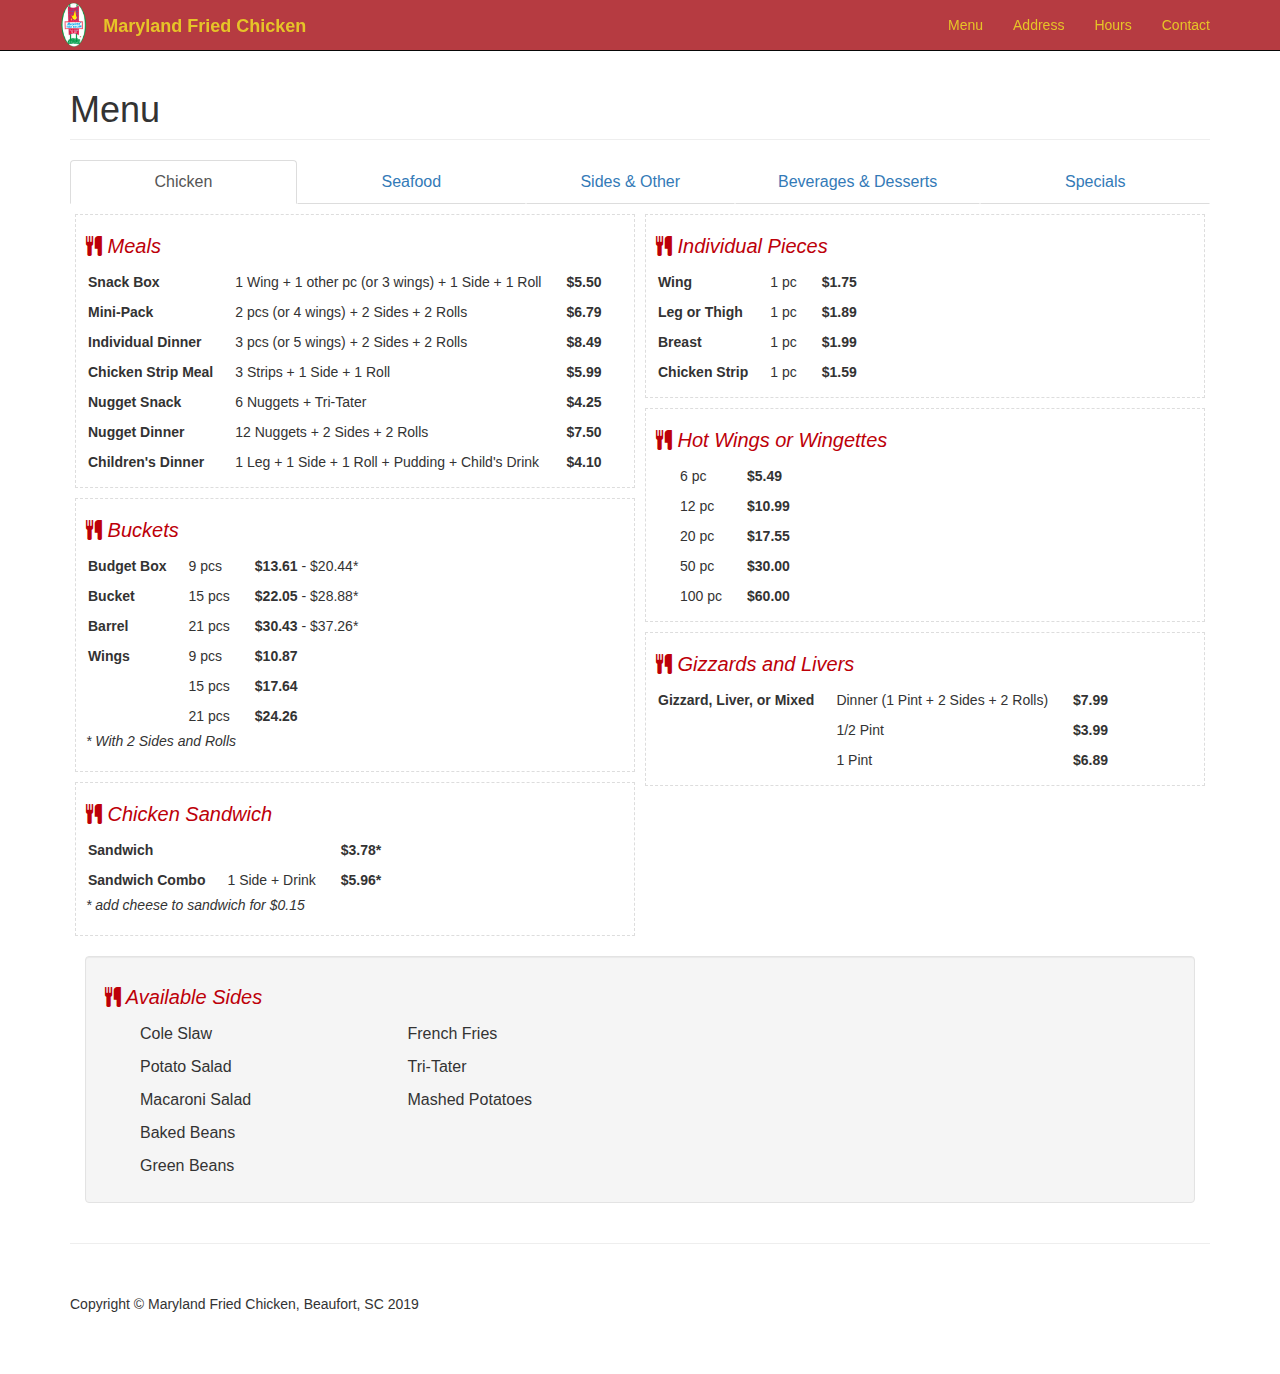
==== menu.html @ f6671881 "update prices" ====
<!DOCTYPE html>
<html lang="en">

<head>

    <meta charset="utf-8">
    <meta http-equiv="X-UA-Compatible" content="IE=edge">
    <meta name="viewport" content="width=device-width, initial-scale=1">
    <meta name="author" content="">

    <title>Menu - Maryland Fried Chicken, Beaufort, SC</title>

    <meta name="description" content="The best fried chicken in Beaufort, SC.  We also serve fried seafood, liver, gizzard, and many southern sides.">
    
    <link rel="icon" 
      type="image/png" 
      href="img/logo.png">

    <!-- Bootstrap Core CSS -->
    <link href="css/bootstrap.min.css" rel="stylesheet">

    <!-- Custom CSS -->
    <link href="css/modern-business.css?ver=002" rel="stylesheet">

    <!-- Custom Fonts -->
    <link href="font-awesome/css/font-awesome.min.css" rel="stylesheet" type="text/css">

    <!-- HTML5 Shim and Respond.js IE8 support of HTML5 elements and media queries -->
    <!-- WARNING: Respond.js doesn't work if you view the page via file:// -->
    <!--[if lt IE 9]>
        <script src="https://oss.maxcdn.com/libs/html5shiv/3.7.0/html5shiv.js"></script>
        <script src="https://oss.maxcdn.com/libs/respond.js/1.4.2/respond.min.js"></script>
    <![endif]-->

</head>

<body>

    <!-- Navigation -->
    <nav class="navbar navbar-inverse navbar-fixed-top" role="navigation">
        <div class="container">
            <!-- Brand and toggle get grouped for better mobile display -->
            <div class="navbar-header">
                <button type="button" class="navbar-toggle" data-toggle="collapse" data-target="#bs-example-navbar-collapse-1">
                    <span class="sr-only">Toggle navigation</span>
                    <span class="icon-bar"></span>
                    <span class="icon-bar"></span>
                    <span class="icon-bar"></span>
                </button>
                <a class="navbar-brand" href="index.html"><img src="img/logo.png"/><span class="navbar-text">Maryland Fried Chicken</span></a>
            </div>
            <!-- Collect the nav links, forms, and other content for toggling -->
            <div class="collapse navbar-collapse" id="bs-example-navbar-collapse-1">
                <ul class="nav navbar-nav navbar-right">
                    <li>
                        <a href="menu.html">Menu</a>
                    </li>
                    <li>
                        <a href="index.html#address">Address</a>
                    </li>
                    <li>
                        <a href="index.html#hours">Hours</a>
                    </li>
                    <li>
                        <a href="index.html#contact">Contact</a>
                    </li>
                </ul>
            </div>
            <!-- /.navbar-collapse -->
        </div>
        <!-- /.container -->
    </nav>

   
    <div class="container">

        <!-- Marketing Icons Section -->
        <div class="row">
            <div class="col-lg-12">
                <h1 class="page-header">
                    Menu
                </h1>
            </div>
        </div>
            
         

         <!-- Service Tabs -->
        <div class="row menu">
  
            <div class="col-lg-12">

                <ul id="myTab" class="nav nav-tabs nav-justified">
                    <li class="active"><a href="#service-one" data-toggle="tab">Chicken</a>
                    </li>
                    <li class=""><a href="#service-two" data-toggle="tab">Seafood</a>
                    </li>
                    <li class=""><a href="#service-three" data-toggle="tab">Sides & Other</a>
                    </li>
                    <li class=""><a href="#service-four" data-toggle="tab">Beverages & Desserts</a>
                    </li>
                    <li class=""><a href="#service-five" data-toggle="tab">Specials</a>
                    </li>
                </ul>

                <div id="myTabContent" class="tab-content">
                    <div class="tab-pane fade active in" id="service-one">
                        <div class="col-lg-6">
                            <div class="menu-sec">
                                <h4><i class="fa fa-cutlery" aria-hidden="true"></i> Meals</h4>
                                <table>
                                    <tr><th>Snack Box</th><td>1 Wing + 1 other pc (or 3 wings) + 1 Side + 1 Roll</td><td><b>$5.50</b></td></tr>
                                    <tr><th>Mini-Pack</th><td>2 pcs (or 4 wings) + 2 Sides + 2 Rolls</td><td><b>$6.79</b></td></tr>
                                    <tr><th>Individual Dinner</th><td>3 pcs (or 5 wings) + 2 Sides + 2 Rolls</td><td><b>$8.49</b></td></tr>
                                    <tr><th>Chicken Strip Meal</th><td>3 Strips + 1 Side + 1 Roll</td><td><b>$5.99</b></td></tr>
                                    <tr><th>Nugget Snack</th><td>6 Nuggets + Tri-Tater</td><td><b>$4.25</b></td></tr>
                                    <tr><th>Nugget Dinner</th><td>12 Nuggets + 2 Sides + 2 Rolls</td><td><b>$7.50</b></td></tr>
                                    <tr><th>Children's Dinner</th><td>1 Leg + 1 Side + 1 Roll + Pudding + Child's Drink</td><td><b>$4.10</b></td></tr>
                                </table>
                            </div>
                            <div class="menu-sec">
                                <h4><i class="fa fa-cutlery" aria-hidden="true"></i> Buckets</h4>
                                <table>
                                    <tr><th>Budget Box</th><td>9 pcs</td><td><b>$13.61</b> - $20.44*</td></tr>
                                    <tr><th>Bucket</th><td>15 pcs</td><td><b>$22.05</b> - $28.88*</td></tr>
                                    <tr><th>Barrel</th><td>21 pcs</td><td><b>$30.43</b> - $37.26*</td></tr>
                                    <tr><th>Wings</th><td>9 pcs</td><td><b>$10.87</b></td></tr>
                                    <tr><th></th><td>15 pcs</td><td><b>$17.64</b></td></tr>
                                    <tr><th></th><td>21 pcs</td><td><b>$24.26</b></td></tr>
                                </table>
                                <p><i>* With 2 Sides and Rolls</i></p>
                            </div>
                            <div class="menu-sec">
                                <h4><i class="fa fa-cutlery" aria-hidden="true"></i> Chicken Sandwich</h4>
                                <table>
                                    <tr><th>Sandwich</th><td></td><td><b>$3.78*</b></td></tr>
                                    <tr><th>Sandwich Combo</th><td>1 Side + Drink</td><td><b>$5.96*</b></td></tr>
                                </table>
                                <p><i>* add cheese to sandwich for $0.15</i></p>
                            </div>
                            
                        </div>
                        <div class="col-lg-6">
                            <div class="menu-sec">
                                <h4><i class="fa fa-cutlery" aria-hidden="true"></i> Individual Pieces</h4>
                                <table>
                                    <tr><th>Wing</th><td>1 pc</td><td><b>$1.75</b></td></tr>
                                    <tr><th>Leg or Thigh</th><td>1 pc</td><td><b>$1.89</b></td></tr>
                                    <tr><th>Breast</th><td>1 pc</td><td><b>$1.99</b></td></tr>
                                    <tr><th>Chicken Strip</th><td>1 pc</td><td><b>$1.59</b></td></tr>
                                </table>
                            </div>
                            <div class="menu-sec">
                                <h4><i class="fa fa-cutlery" aria-hidden="true"></i> Hot Wings or Wingettes</h4>
                                <table>
                                    <tr><th></th><td>6 pc</td><td><b>$5.49</b></td></tr>
                                    <tr><th></th><td>12 pc</td><td><b>$10.99</b></td></tr>
                                    <tr><th></th><td>20 pc</td><td><b>$17.55</b></td></tr>
                                    <tr><th></th><td>50 pc</td><td><b>$30.00</b></td></tr>
                                    <tr><th></th><td>100 pc</td><td><b>$60.00</b></td></tr>
                                </table>
                            </div>
                            <div class="menu-sec">
                                <h4><i class="fa fa-cutlery" aria-hidden="true"></i> Gizzards and Livers</h4>
                                <table>
                                    <tr><th>Gizzard, Liver, or Mixed</th><td>Dinner (1 Pint + 2 Sides + 2 Rolls)</td><td><b>$7.99</b></td></tr>
                                    <tr><th></th><td>1/2 Pint</td><td><b>$3.99</b></td></tr>
                                    <tr><th></th><td>1 Pint</td><td><b>$6.89</b></td></tr>
                                </table>
                            </div>
                        </div>
                        
                        

                        <div class="col-lg-12">
                            <br>
                            <div class="well">
                               <div class="row">
                                   <div class="col-md-12">
                                       <h4><i class="fa fa-cutlery" aria-hidden="true"></i> Available Sides</h4>
                                       <div class="col-lg-3">
                                           <table>
                                               <tr><td>Cole Slaw</td></tr>
                                               <tr><td>Potato Salad</td></tr>
                                               <tr><td>Macaroni Salad</td></tr>
                                               <tr><td>Baked Beans</td></tr>
                                               <tr><td>Green Beans</td></tr>
                                           </table>
                                       </div>
                                       <div class="col-lg-3">
                                           <table>
                                               <tr><td>French Fries</td></tr>
                                               <tr><td>Tri-Tater</td></tr>
                                               <tr><td>Mashed Potatoes</td></tr>
                                           </table>
                                       </div>
                                   </div>
                               </div>
                            </div>
                        </div>
                            
                    </div>
                    
                    
                    <div class="tab-pane fade" id="service-two">
                        <div class="col-lg-6">
                            <div class="menu-sec">
                                <h4><i class="fa fa-cutlery" aria-hidden="true"></i> Fish</h4>
                                <h5>Catfish (w/ bones), Flounder, or Whiting</h5>
                                <table>
                                    <tr><th>2pc Dinner</th><td>2 pcs + 2 Sides + 4 Hush Puppies</td><td><b>$7.95</b></td></tr>
                                    <tr><th>3pc Dinner</th><td>3 pcs + 2 Sides + 4 Hush Puppies</td><td><b>$10.50</b></td></tr>
                                    <tr><th>Bucket</th><td>10 pcs + 2 Sides + 20 Hush Puppies</td><td><b>$34.95</b></td></tr>
                                    <tr><th>Individual</th><td>1 pc</td><td><b>$3.29</b></td></tr>
                                    <tr><th></th><td>10 pcs</td><td><b>$27.30</b></td></tr>
                                    <tr><th>Sandwich*</th><td></td><td><b>$3.78**</b></td></tr>
                                    <tr><th>Sandwich Combo*</th><td>1 Side + Drink</td><td><b>$5.96**</b></td></tr>
                                </table>
                                <p>
                                    <i>* sandwich not available w/ Catfish</i>
                                    <br>
                                    <i>** add cheese to sandwich for $0.15</i>
                                </p>
                            </div>
                            <div class="menu-sec">
                                <h4><i class="fa fa-cutlery" aria-hidden="true"></i> Seafood Platter</h4>
                                <table>
                                    <tr>
                                        <th></th>
                                        <td>1 pc Catfish, Whiting, or Flounder + 6 Shrimp + 2 Oysters + 4 Crab Nuggets + 4 Hush Puppies + 2 Sides</td>
                                        <td><b>$9.50</b></td>
                                    </tr>
                                </table>
                            </div>
                        </div>
                        <div class="col-lg-6">
                            <div class="menu-sec">
                                <h4><i class="fa fa-cutlery" aria-hidden="true"></i> Shrimp</h4>
                                <table>
                                    <tr><th>Dinner</th><td>20 pcs + 2 Sides + 4 Hush Puppies</td><td><b>$6.50</b></td></tr>
                                    <tr><th>Dozen</th><td>12 pcs</td><td><b>$3.69</b></td></tr>
                                    <tr><th>Bucket</th><td>55 pcs</td><td><b>$15.99</b></td></tr>
                                    <tr><th>Bucket Combo</th><td>55 pcs + 2 Sides + 20 Hush Puppies</td><td><b>$20.90</b></td></tr>
                                </table>
                            </div>
                            <div class="menu-sec">
                                <h4><i class="fa fa-cutlery" aria-hidden="true"></i> Oyster</h4>
                                <table>
                                    <tr><th>Dinner</th><td>6 Oysters + 2 Sides + 2 Rolls</td><td><b>$9.50</b></td></tr>
                                    <tr><th>3 pc</th><td></td><td><b>$4.50</b></td></tr>
                                </table>
                            </div>
                            <div class="menu-sec">
                                <h4><i class="fa fa-cutlery" aria-hidden="true"></i> Crab Nuggets</h4>
                                <table>
                                    <tr><th>Dinner</th><td>18 Nuggets + 2 Sides + 4 Hush Puppies</td><td><b>$9.10</b></td></tr>
                                    <tr><th>6 pc</th><td></td><td><b>$3.55</b></td></tr>
                                </table>
                            </div>
                        </div>
                        
                        
                        <div class="col-lg-12">
                            <br>
                            <div class="well">
                               <div class="row">
                                   <div class="col-md-12">
                                       <h4><i class="fa fa-cutlery" aria-hidden="true"></i> Available Sides</h4>
                                       <div class="col-lg-3">
                                           <table>
                                               <tr><td>Cole Slaw</td></tr>
                                               <tr><td>Potato Salad</td></tr>
                                               <tr><td>Macaroni Salad</td></tr>
                                               <tr><td>Baked Beans</td></tr>
                                               <tr><td>Green Beans</td></tr>
                                           </table>
                                       </div>
                                       <div class="col-lg-3">
                                           <table>
                                               <tr><td>French Fries</td></tr>
                                               <tr><td>Tri-Tater</td></tr>
                                               <tr><td>Mashed Potatoes</td></tr>
                                           </table>
                                       </div>
                                   </div>
                               </div>
                            </div>
                        </div>
                        
                    </div>
                    
                    
                    <div class="tab-pane fade" id="service-three">
                        <div class="col-lg-6">
                            <div class="menu-sec">
                                <h4><i class="fa fa-cutlery" aria-hidden="true"></i> Side Orders</h4>
                                <table>
                                    <tr><th>Tri-Tater</th><td>1 pc</td><td><b>$0.80</b></td></tr>
                                    <tr><th>French Fries</th><td>Small</td><td><b>$1.65</b></td></tr>
                                    <tr><th></th><td>Large</td><td><b>$3.20</b></td></tr>
                                    <tr><th>Mac & Cheese Bites</th><td>1 Serving</td><td><b>$2.45</b></td></tr>
                                    <tr><th>Hush Puppies</th><td>6 pc</td><td><b>$3.75</b></td></tr>
                                    <tr><th>Fried Okra</th><td>1 Serving</td><td><b>$2.45</b></td></tr>
                                    <tr><th>Jalapeno</th><td>1 pc</td><td><b>$0.55</b></td></tr>
                                    <tr><th>Onion Rings</th><td>1 Serving</td><td><b>$2.45</b></td></tr>
                                    <tr><th>Bread Roll</th><td>1 Dozen</td><td><b>$2.39</b></td></tr>
                                    <tr><th></th><td>2 Dozen</td><td><b>$4.25</b></td></tr>
                                </table>
                            </div>
                        </div>
                        <div class="col-lg-6">
                            <div class="menu-sec">
                                <h4><i class="fa fa-cutlery" aria-hidden="true"></i> Salads, Mashed Potatoes, Beans</h4>
                                <table>
                                    <tr>
                                        <th>Mashed Potatoes<br>Cole Slaw<br>Potato Salad<br>Macaroni Salad<br>Baked Beans<br>Green Beans</th>
                                        <td>Side Order<br>1 Pint<br>1 Gallon</td>
                                        <td><b>$1.65<br>$3.20<br>$21.00</b></td>
                                    </tr>
                                </table>
                            </div>
                            <div class="menu-sec">
                                <h4><i class="fa fa-cutlery" aria-hidden="true"></i> Other</h4>
                                <table>
                                    <tr><th>Pork Chop</th><td>Dinner</td><td><b>$7.95</b></td></tr>
                                    <tr><th></th><td>1 pc</td><td><b>$3.25</b></td></tr>
                                    <tr><th>BBQ Pork</th><td>Sandwich</td><td><b>$3.78</b></td></tr>
                                    <tr><th></th><td>Combo (Sandwich + Fries + Drink)</td><td><b>$5.96</b></td></tr>
                                    <tr><th>Fried Turkey*</th><td>10-12 lbs</td><td><b>$45.00</b></td></tr>
                                </table>
                                <p>24 hour notice required for turkey orders</p>
                            </div>
                        </div>
                    </div>
                    
                    
                    <div class="tab-pane fade" id="service-four">
                        <div class="col-lg-6">
                            <div class="menu-sec">
                                <h4><i class="fa fa-cutlery" aria-hidden="true"></i> Beverages</h4>
                                <table>
                                    <tr>
                                        <th>Lemonade<br>Tea (sweet or unsweet)<br>Pepsi<br>Diet Pepsi<br>Mt. Dew<br>Sierra Mist<br>Orange Plus<br>Dr. Pepper</th>
                                        <td>Small<br>Large</td>
                                        <td><b>$1.49<br>$1.99</b></td>
                                    </tr>
                                    <tr><th>Water</th><td>Bottle</td><td><b>$1.35</b></td></tr>
                                    <tr><th>Tea (sweet or unsweet)</th><td>1 Gallon</td><td><b>$4.00</b></td></tr>
                                    <tr><th>Lemonade</th><td>1 Gallon</td><td><b>$5.00</b></td></tr>
                                    <tr><th>Tea and Lemonade Mixed</th><td>1 Gallon</td><td><b>$4.50</b></td></tr>
                                </table>
                            </div>
                        </div>
                        <div class="col-lg-6">
                            <div class="menu-sec">
                                <h4><i class="fa fa-cutlery" aria-hidden="true"></i> Desserts</h4>
                                <table>
                                    <tr><th>Lemon Pie</th><td></td><td><b>$3.00</b></td></tr>
                                    <tr><th>Pecan Pie</th><td></td><td><b>$3.00</b></td></tr>
                                    <tr><th>Apple Pie</th><td></td><td><b>$2.50</b></td></tr>
                                    <tr><th>Cinnamon Roll</th><td></td><td><b>$2.50</b></td></tr>
                                    <tr><th>Banana Pudding</th><td></td><td><b>$2.00</b></td></tr>
                                    <tr><th>Chocolate Pudding</th><td></td><td><b>$0.95</b></td></tr>
                                    <tr><th>Vanilla Pudding</th><td></td><td><b>$0.95</b></td></tr>
                                    <tr><th>Pound Cake</th><td></td><td><b>$2.00</b></td></tr>
                                    <tr><th>Iced Lemon Cake</th><td></td><td><b>$2.50</b></td></tr>
                                    <tr><th>Brownie</th><td></td><td><b>$2.00</b></td></tr>
                                </table>
                            </div>
                        </div>
                    </div>
                    
                    
                    <div class="tab-pane fade" id="service-five">
                        <div class="col-lg-6">
                            <div class="menu-sec">
                                <h4><i class="fa fa-cutlery" aria-hidden="true"></i> Daily Specials</h4>
                                <table>
                                    <tr><th>Every Day!</th><td>1 Leg + 1 Thigh + French Fries or Tri-Tater</td><td><b>$3.99</b></td></tr>
                                    <tr><th>Tuesday</th><td>3 Chicken Tenders + 1 Side + Small Drink</td><td><b>$6.55</b></td></tr>
                                    <tr><th>Wednesday</th><td>3 Wings + 1 Side + Small Drink</td><td><b>$5.87</b></td></tr>
                                    <tr><th>Thursday</th><td>2 Pork Chops + 2 Sides + Small Drink</td><td><b>$8.60</b></td></tr>
                                    <tr><th>Friday</th><td>2 pcs Flounder + 2 Sides + Small Drink</td><td><b>$8.60</b></td></tr>
                                    <tr><th>Saturday</th><td>9 pcs Dark Chicken + 2 Large Sides + 1 Gallon Tea</td><td><b>$16.99</b></td></tr>
                                    <tr><th>Sunday</th><td>15 pcs Chicken + 2 Large Sides + 1 Gallon Tea</td><td><b>$26.90</b></td></tr>
                                </table>
                            </div>
                        </div>
                        
                    </div>
                    
                </div>
                    
                    
            </div>

        </div>
         
       

        <hr>

        <!-- Footer -->
        <footer>
            <div class="row">
                <div class="col-lg-12">
                    <p>Copyright &copy; Maryland Fried Chicken, Beaufort, SC 2019</p>
                </div>
            </div>
        </footer>

    </div>
    <!-- /.container -->

    <!-- jQuery -->
    <script src="js/jquery.js"></script>

    <!-- Bootstrap Core JavaScript -->
    <script src="js/bootstrap.min.js"></script>

    <script>
    (function(i,s,o,g,r,a,m){i['GoogleAnalyticsObject']=r;i[r]=i[r]||function(){
    (i[r].q=i[r].q||[]).push(arguments)},i[r].l=1*new Date();a=s.createElement(o),
    m=s.getElementsByTagName(o)[0];a.async=1;a.src=g;m.parentNode.insertBefore(a,m)
    })(window,document,'script','https://www.google-analytics.com/analytics.js','ga');

    ga('create', 'UA-101947631-1', 'auto');
    ga('send', 'pageview');

  </script>

</body>

</html>
---- css/modern-business.css ----
/*!
 * Start Bootstrap - Modern Business (http://startbootstrap.com/)
 * Copyright 2013-2016 Start Bootstrap
 * Licensed under MIT (https://github.com/BlackrockDigital/startbootstrap/blob/gh-pages/LICENSE)
 */

/* Global Styles */

html,
body {
    height: 100%;
}

body {
    padding-top: 50px; /* Required padding for .navbar-fixed-top. Remove if using .navbar-static-top. Change if height of navigation changes. */
}

.img-portfolio {
    margin-bottom: 30px;
}

.img-hover:hover {
    opacity: 0.8;
}


.homepage .page-header {
    padding-bottom: 9px;
    margin: 0 0 20px;
    border-bottom: 1px solid #eee;
}

.panel-default {
  border-color: #ddd;
}
.panel-default > .panel-heading {
  color: #333;
  background-color: #f5f5f5;
  border-color: #ddd;
}
.panel-default > .panel-heading + .panel-collapse > .panel-body {
  border-top-color: #ddd;
}
.panel-default > .panel-heading .badge {
  color: #f5f5f5;
  background-color: #333;
}
.panel-default > .panel-footer + .panel-collapse > .panel-body {
  border-bottom-color: #ddd;
}




/* Home Page Carousel */

header.carousel {
    height: 60%;
    bottom: 50px;
}

header.carousel .item,
header.carousel .item.active,
header.carousel .carousel-inner {
    height: 100%;
}

header.carousel .fill {
    width: 100%;
    height: 100%;
    background-position: center;
    background-size: cover;
}

@media screen and (min-width: 768px) {
    .carousel-caption {
        right: 50%;
        left:0;
        padding-bottom: 30px;
    }
}

.carousel-caption {
    position: absolute;
    right: 35%;
    left:0;
    bottom: 20px;
    z-index: 10;
    padding-top: 20px;
    padding-bottom: 20px;
    color: #a5afb0;
    text-align: center;
    text-shadow: 0 1px 2px rgba(0,0,0,.6);
}

/* Navbar */
.navbar-brand {
    padding:1px 1px 1px 5px;
}

.navbar-brand>img {
    height:100%;
    float:left;
}

.navbar-text {
    float:left;
    font-weight: bold;
}

.navbar-inverse {
    background-color: rgba(164, 10, 17, 0.8);
    border-color: #080808;
}

.navbar-inverse .navbar-text {
    color: #e6c428;
}

.navbar-inverse .navbar-nav>li>a {
    color: #e6c428;
}



/* 404 Page Styles */

.error-404 {
    font-size: 100px;
}

/* Pricing Page Styles */

.price {
    display: block;
    font-size: 50px;
    line-height: 50px;
}

.price sup {
    top: -20px;
    left: 2px;
    font-size: 20px;
}

.period {
    display: block;
    font-style: italic;
}

th {
    text-align: right;
    padding: 2px;
}

.menu th {
    text-align: left;
    max-width: 320px;
}

.menu td {
    padding: 5px;
    padding-left: 20px;
}

.menu .col-lg-6 {
    padding-left: 5px;
    padding-right: 5px;
}

.menu h4 {
    font-size: 20px;
    font-style: italic;
    color: #bd0009;
}

.menu h5 {
    font-size: 16px;
    font-style: italic;
    color: #bd0009;
}

.menu-sec {
    border-style: dashed;
    border-width: 1px;
    border-color: #dddddd;
    padding: 10px;
    margin-top: 10px;
}

.menu .nav-tabs li {
    font-size: 16px;
}

.price {
    font-size: 20px;
}

.well {
    font-size: 16px;
}

.homepage .well {
    background-color: #ffffc4;
}

/* Footer Styles */

footer {
    margin: 50px 0;
}

/* Responsive Styles */

@media(max-width:991px) {
    .customer-img,
    .img-related {
        margin-bottom: 30px;
    }
}

@media(max-width:767px) {
    .img-portfolio {
        margin-bottom: 15px;
    }

    header.carousel .carousel {
        height: 70%;
    }
    header.carousel  {
        height: 50%;
    }
}
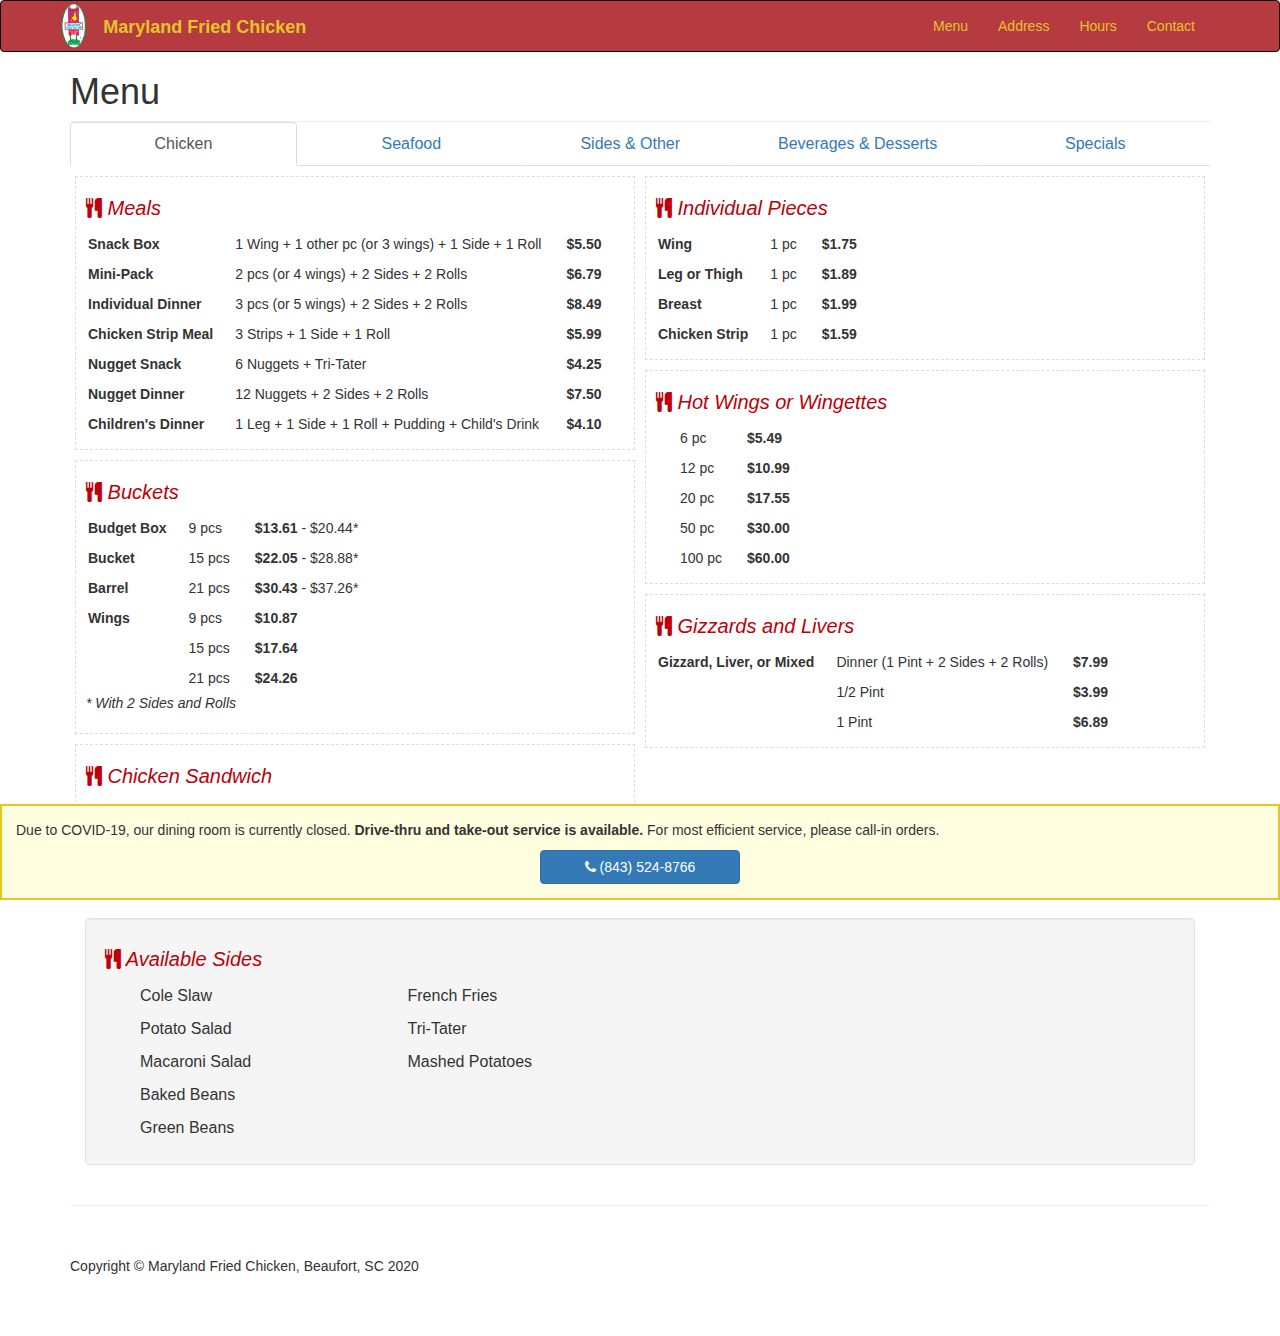
==== commit 32080533: "covid-19" ====
--- a/menu.html
+++ b/menu.html
@@ -21,6 +21,7 @@
 
     <!-- Custom CSS -->
     <link href="css/modern-business.css?ver=002" rel="stylesheet">
+    <link href="css/styles.css?ver=002" rel="stylesheet">
 
     <!-- Custom Fonts -->
     <link href="font-awesome/css/font-awesome.min.css" rel="stylesheet" type="text/css">
@@ -37,7 +38,7 @@
 <body>
 
     <!-- Navigation -->
-    <nav class="navbar navbar-inverse navbar-fixed-top" role="navigation">
+    <nav class="navbar navbar-inverse" role="navigation">
         <div class="container">
             <!-- Brand and toggle get grouped for better mobile display -->
             <div class="navbar-header">
@@ -72,7 +73,7 @@
     </nav>
 
    
-    <div class="container">
+    <div class="container menu-container">
 
         <!-- Marketing Icons Section -->
         <div class="row">
@@ -395,8 +396,6 @@
             </div>
 
         </div>
-         
-       
 
         <hr>
 
@@ -404,13 +403,24 @@
         <footer>
             <div class="row">
                 <div class="col-lg-12">
-                    <p>Copyright &copy; Maryland Fried Chicken, Beaufort, SC 2019</p>
+                    <p>Copyright &copy; Maryland Fried Chicken, Beaufort, SC 2020</p>
                 </div>
             </div>
         </footer>
 
     </div>
     <!-- /.container -->
+
+    <div class="call-now-foot">
+        <p>
+            Due to COVID-19, our dining room is currently closed.
+            <b>Drive-thru and take-out service is available.</b>
+            For most efficient service, please call-in orders.
+        </p>
+        <div class="text-center">
+            <a href="tel:8435248766" class="btn btn-primary big-btn"><i class="fa fa-phone"></i> (843) 524-8766</a>
+        </div>
+    </div>
 
     <!-- jQuery -->
     <script src="js/jquery.js"></script>
--- a/css/styles.css
+++ b/css/styles.css
@@ -0,0 +1,26 @@
+body {
+    padding-top: 0;
+}
+
+.page-header {
+    margin: 0;
+}
+
+.call-now-foot {
+    position: fixed;
+    height: auto;
+    bottom: 0;
+    width: 100%;
+    padding: 1em;
+    background: lightyellow;
+    border: #e6c428 2px solid;
+}
+
+div.menu-container {
+    margin-bottom: 150px;
+}
+
+.big-btn {
+    width: 80%;
+    max-width: 200px;
+}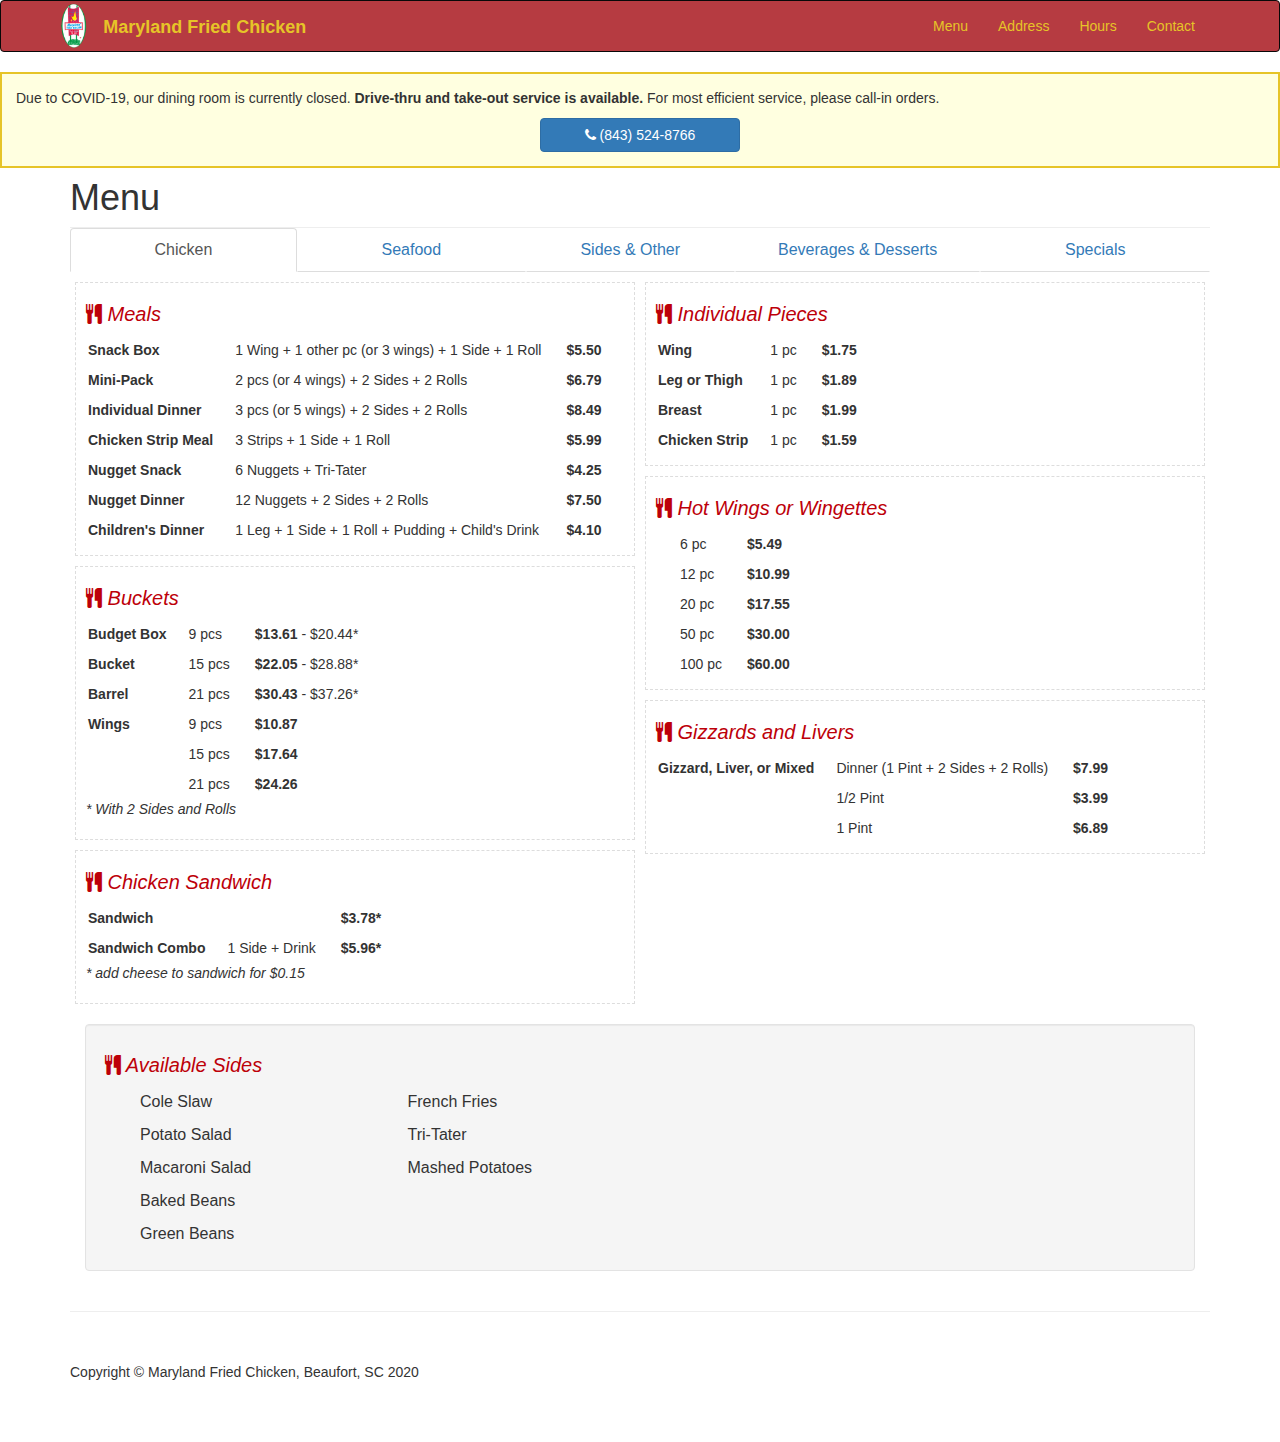
==== commit 1d50de57: "move menu covid to top" ====
--- a/menu.html
+++ b/menu.html
@@ -71,6 +71,17 @@
         </div>
         <!-- /.container -->
     </nav>
+
+    <div class="call-now-head">
+        <p>
+            Due to COVID-19, our dining room is currently closed.
+            <b>Drive-thru and take-out service is available.</b>
+            For most efficient service, please call-in orders.
+        </p>
+        <div class="text-center">
+            <a href="tel:8435248766" class="btn btn-primary big-btn"><i class="fa fa-phone"></i> (843) 524-8766</a>
+        </div>
+    </div>
 
    
     <div class="container menu-container">
@@ -411,7 +422,7 @@
     </div>
     <!-- /.container -->
 
-    <div class="call-now-foot">
+    <!-- <div class="call-now-foot">
         <p>
             Due to COVID-19, our dining room is currently closed.
             <b>Drive-thru and take-out service is available.</b>
@@ -420,7 +431,7 @@
         <div class="text-center">
             <a href="tel:8435248766" class="btn btn-primary big-btn"><i class="fa fa-phone"></i> (843) 524-8766</a>
         </div>
-    </div>
+    </div> -->
 
     <!-- jQuery -->
     <script src="js/jquery.js"></script>
--- a/css/styles.css
+++ b/css/styles.css
@@ -16,6 +16,15 @@
     border: #e6c428 2px solid;
 }
 
+.call-now-head {
+    margin-bottom: 10px;
+    height: auto;
+    width: 100%;
+    padding: 1em;
+    background: lightyellow;
+    border: #e6c428 2px solid;
+}
+
 div.menu-container {
     margin-bottom: 150px;
 }
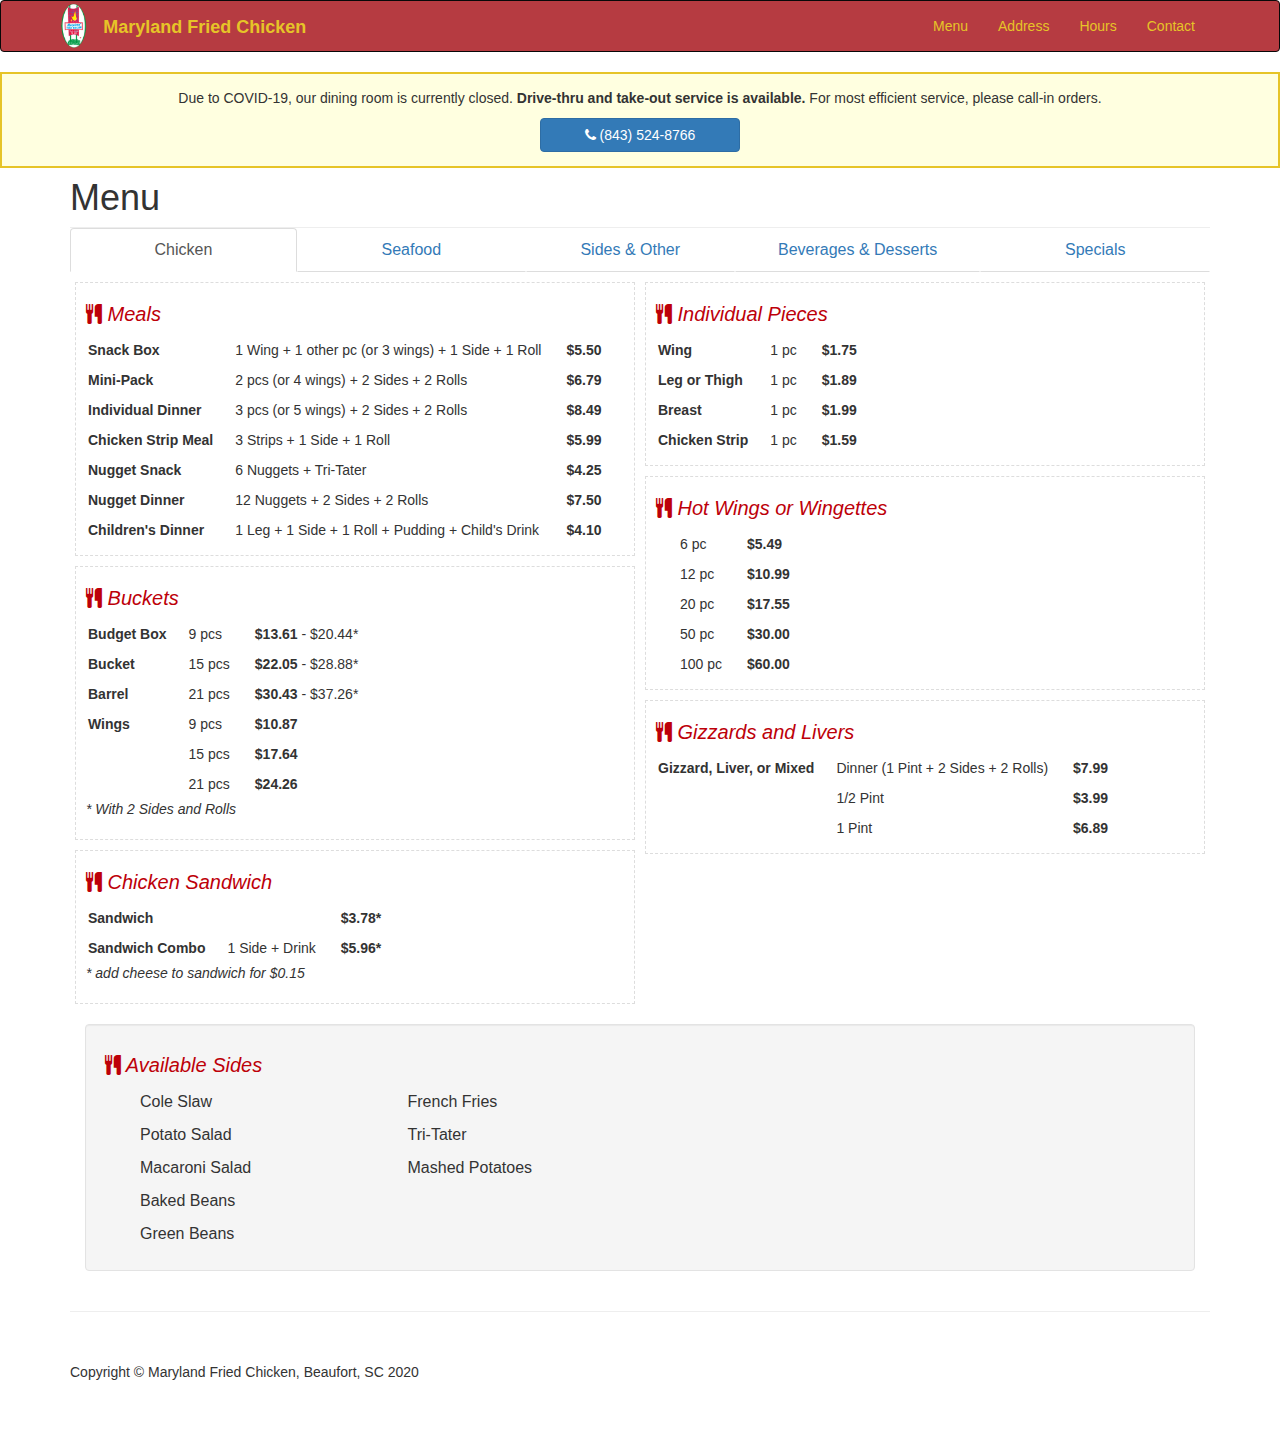
==== commit 48f9f12d: "update shrimp prices" ====
--- a/menu.html
+++ b/menu.html
@@ -249,10 +249,10 @@
                             <div class="menu-sec">
                                 <h4><i class="fa fa-cutlery" aria-hidden="true"></i> Shrimp</h4>
                                 <table>
-                                    <tr><th>Dinner</th><td>20 pcs + 2 Sides + 4 Hush Puppies</td><td><b>$6.50</b></td></tr>
-                                    <tr><th>Dozen</th><td>12 pcs</td><td><b>$3.69</b></td></tr>
-                                    <tr><th>Bucket</th><td>55 pcs</td><td><b>$15.99</b></td></tr>
-                                    <tr><th>Bucket Combo</th><td>55 pcs + 2 Sides + 20 Hush Puppies</td><td><b>$20.90</b></td></tr>
+                                    <tr><th>Dinner</th><td>20 pcs + 2 Sides + 4 Hush Puppies</td><td><b>$8.50</b></td></tr>
+                                    <tr><th>Dozen</th><td>12 pcs</td><td><b>$4.65</b></td></tr>
+                                    <tr><th>Bucket</th><td>55 pcs</td><td><b>$19.25</b></td></tr>
+                                    <tr><th>Bucket Combo</th><td>55 pcs + 2 Sides + 20 Hush Puppies</td><td><b>$25.00</b></td></tr>
                                 </table>
                             </div>
                             <div class="menu-sec">
--- a/css/styles.css
+++ b/css/styles.css
@@ -23,6 +23,13 @@
     padding: 1em;
     background: lightyellow;
     border: #e6c428 2px solid;
+    /* text-align: center; */
+}
+
+@media only screen and (min-width: 600px) {
+    .call-now-head {
+        text-align: center;
+    }
 }
 
 div.menu-container {
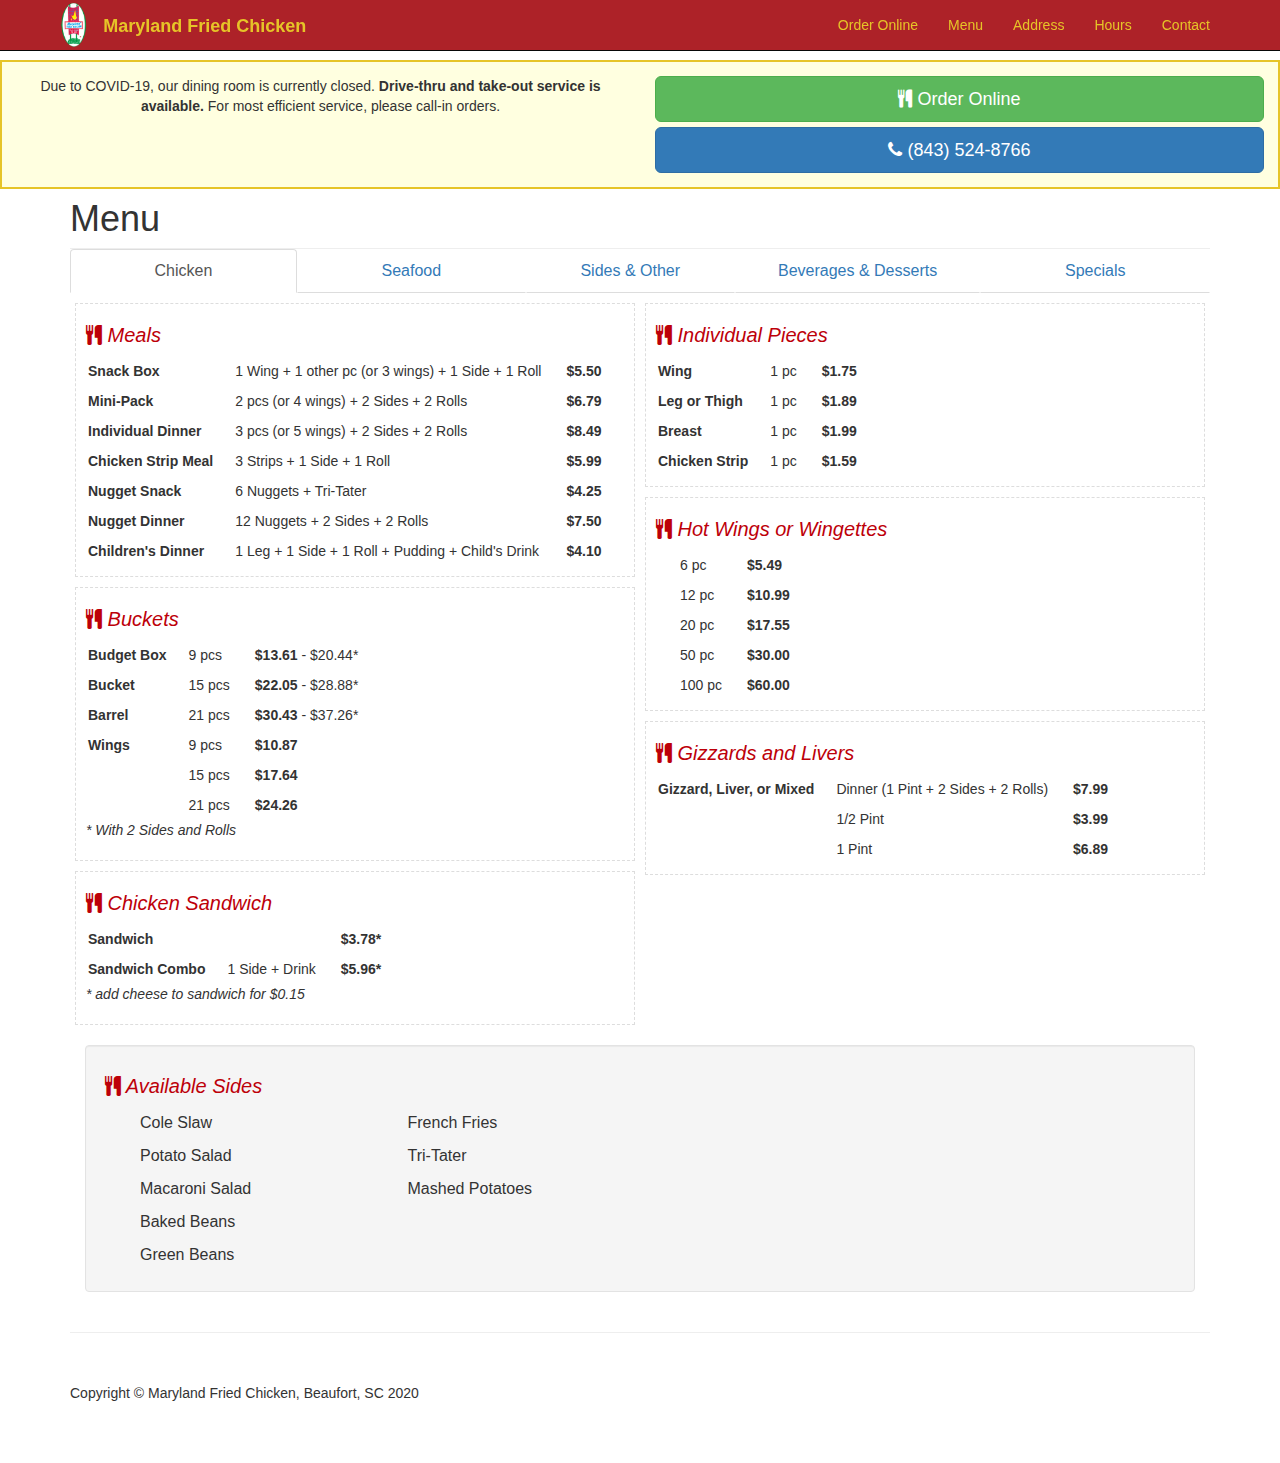
==== commit b0fe15ea: "add menufy" ====
--- a/menu.html
+++ b/menu.html
@@ -38,7 +38,7 @@
 <body>
 
     <!-- Navigation -->
-    <nav class="navbar navbar-inverse" role="navigation">
+    <nav class="navbar navbar-inverse navbar-fixed-top" role="navigation">
         <div class="container">
             <!-- Brand and toggle get grouped for better mobile display -->
             <div class="navbar-header">
@@ -54,6 +54,9 @@
             <div class="collapse navbar-collapse" id="bs-example-navbar-collapse-1">
                 <ul class="nav navbar-nav navbar-right">
                     <li>
+                        <a href="https://marylandfriedchicken.menufy.com/">Order Online</a>
+                    </li>
+                    <li>
                         <a href="menu.html">Menu</a>
                     </li>
                     <li>
@@ -72,14 +75,19 @@
         <!-- /.container -->
     </nav>
 
-    <div class="call-now-head">
-        <p>
-            Due to COVID-19, our dining room is currently closed.
-            <b>Drive-thru and take-out service is available.</b>
-            For most efficient service, please call-in orders.
-        </p>
-        <div class="text-center">
-            <a href="tel:8435248766" class="btn btn-primary big-btn"><i class="fa fa-phone"></i> (843) 524-8766</a>
+    <div class="call-now-head" style="margin-top: 60px;">
+        <div class="row">
+            <div class="col-md-6">
+                <p>
+                    Due to COVID-19, our dining room is currently closed.
+                    <b>Drive-thru and take-out service is available.</b>
+                    For most efficient service, please call-in orders.
+                </p>
+            </div>
+            <div class="col-md-6">
+                <a class="btn btn-lg btn-success btn-block" href="https://marylandfriedchicken.menufy.com/"><i class="fa fa-cutlery" aria-hidden="true"></i> Order Online</a>
+                <a class="btn btn-lg btn-primary btn-block" href="tel:8435248766"><i class="fa fa-phone"></i> (843) 524-8766</a>
+            </div>
         </div>
     </div>
 
--- a/css/modern-business.css
+++ b/css/modern-business.css
@@ -109,7 +109,7 @@
 }
 
 .navbar-inverse {
-    background-color: rgba(164, 10, 17, 0.8);
+    background-color: rgba(164, 10, 17, 0.9);
     border-color: #080808;
 }
 
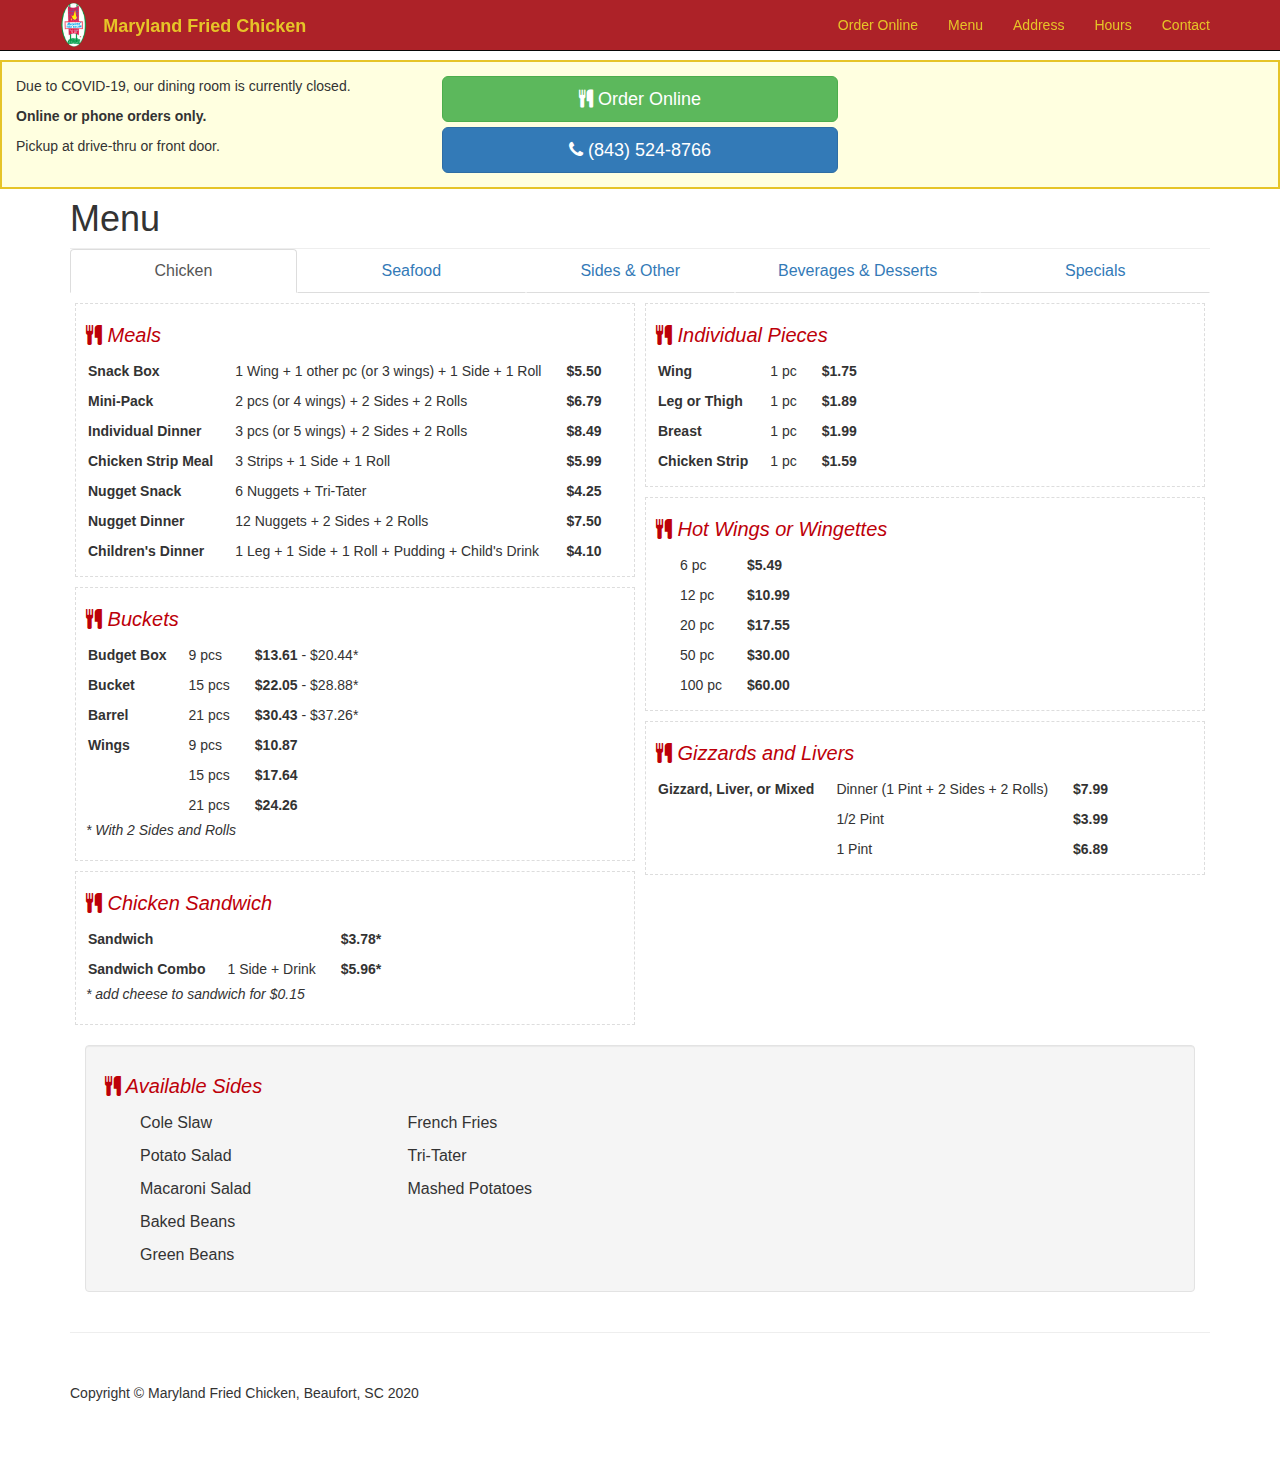
==== commit e1ab900e: "covid-19 updates" ====
--- a/menu.html
+++ b/menu.html
@@ -77,14 +77,12 @@
 
     <div class="call-now-head" style="margin-top: 60px;">
         <div class="row">
-            <div class="col-md-6">
-                <p>
-                    Due to COVID-19, our dining room is currently closed.
-                    <b>Drive-thru and take-out service is available.</b>
-                    For most efficient service, please call-in orders.
-                </p>
-            </div>
-            <div class="col-md-6">
+            <div class="col-md-4">
+                <p>Due to COVID-19, our dining room is currently closed.</p>
+                <p><b>Online or phone orders only.</b></p>
+                <p>Pickup at drive-thru or front door.</p>
+            </div>
+            <div class="col-md-4">
                 <a class="btn btn-lg btn-success btn-block" href="https://marylandfriedchicken.menufy.com/"><i class="fa fa-cutlery" aria-hidden="true"></i> Order Online</a>
                 <a class="btn btn-lg btn-primary btn-block" href="tel:8435248766"><i class="fa fa-phone"></i> (843) 524-8766</a>
             </div>
--- a/css/styles.css
+++ b/css/styles.css
@@ -28,7 +28,7 @@
 
 @media only screen and (min-width: 600px) {
     .call-now-head {
-        text-align: center;
+        text-align: left;
     }
 }
 
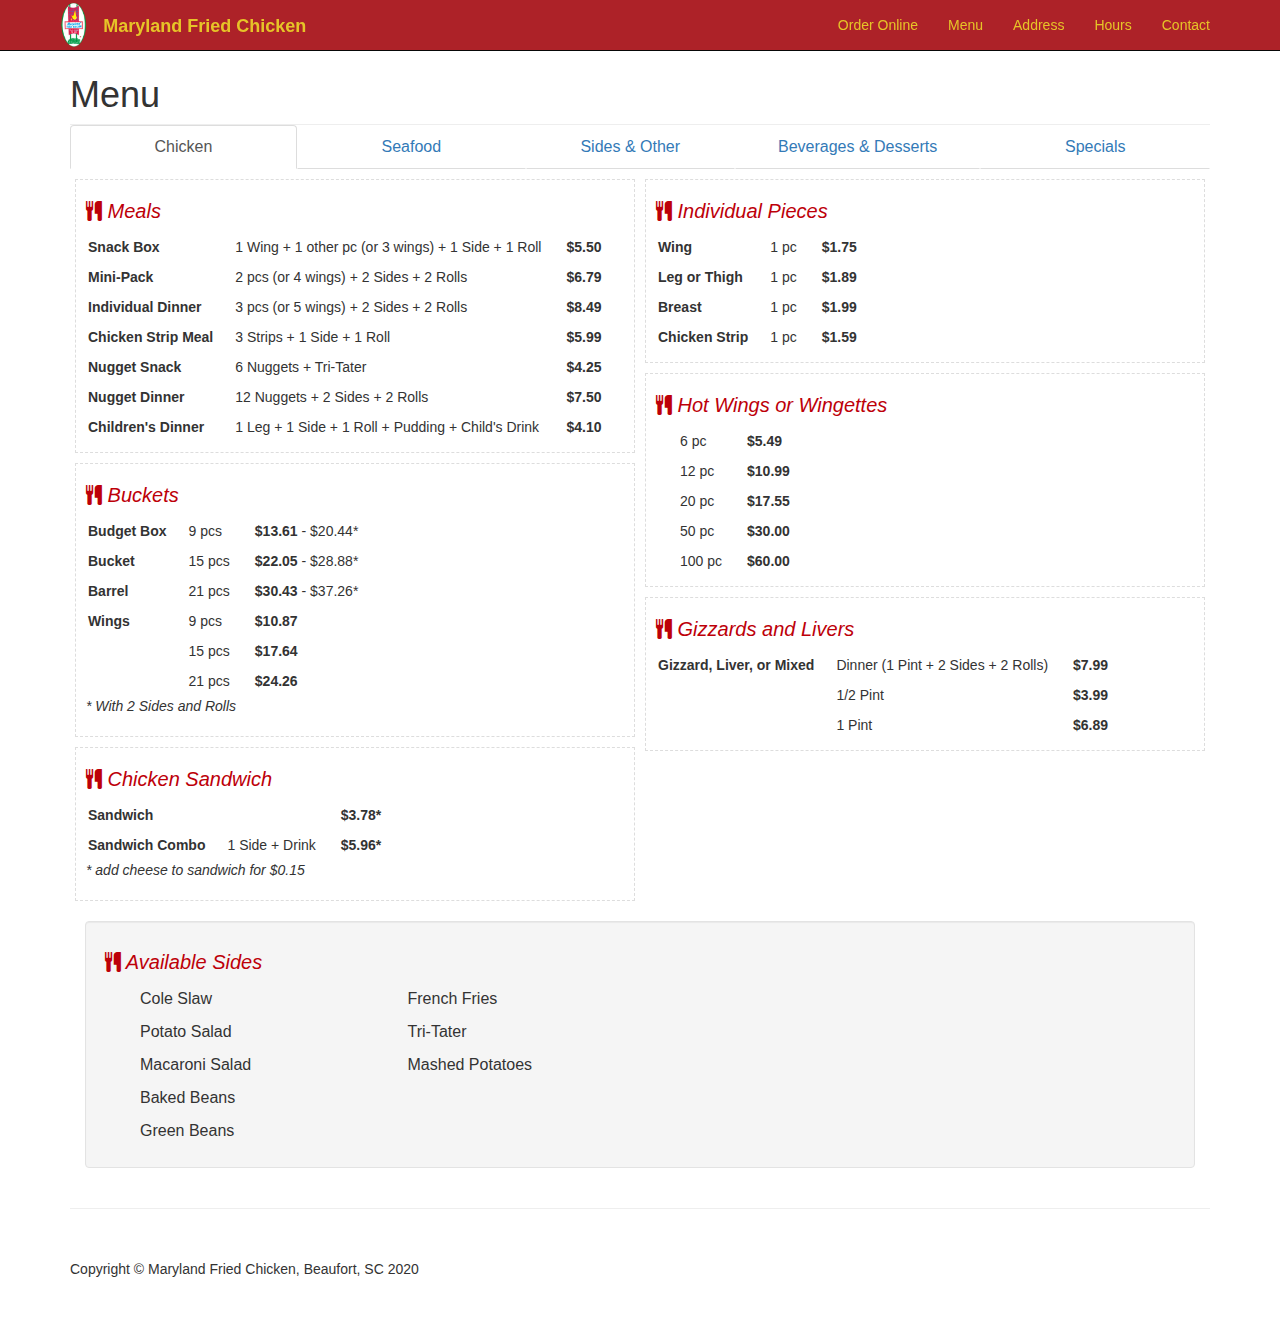
==== commit 716e6a86: "remove covid notice" ====
--- a/menu.html
+++ b/menu.html
@@ -21,7 +21,7 @@
 
     <!-- Custom CSS -->
     <link href="css/modern-business.css?ver=002" rel="stylesheet">
-    <link href="css/styles.css?ver=002" rel="stylesheet">
+    <link href="css/styles.css?ver=003" rel="stylesheet">
 
     <!-- Custom Fonts -->
     <link href="font-awesome/css/font-awesome.min.css" rel="stylesheet" type="text/css">
@@ -75,7 +75,7 @@
         <!-- /.container -->
     </nav>
 
-    <div class="call-now-head" style="margin-top: 60px;">
+    <!-- <div class="call-now-head" style="margin-top: 60px;">
         <div class="row">
             <div class="col-md-4">
                 <p>Due to COVID-19, our dining room is currently closed.</p>
@@ -87,7 +87,7 @@
                 <a class="btn btn-lg btn-primary btn-block" href="tel:8435248766"><i class="fa fa-phone"></i> (843) 524-8766</a>
             </div>
         </div>
-    </div>
+    </div> -->
 
    
     <div class="container menu-container">
--- a/css/styles.css
+++ b/css/styles.css
@@ -34,6 +34,7 @@
 
 div.menu-container {
     margin-bottom: 150px;
+    margin-top: 75px;
 }
 
 .big-btn {
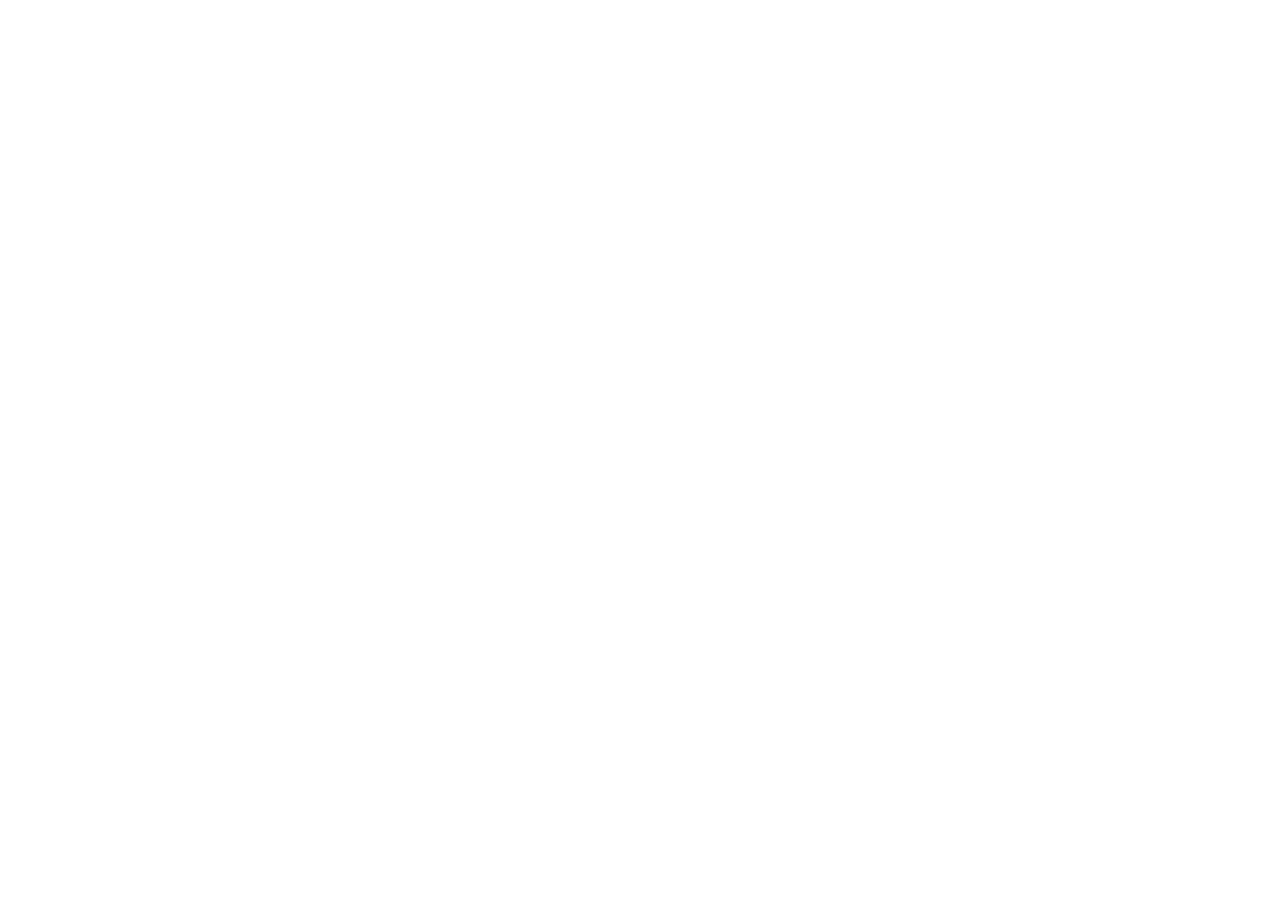
==== commit ea6acfee: "redirect menu page to Menufy" ====
--- a/menu.html
+++ b/menu.html
@@ -12,6 +12,10 @@
 
     <meta name="description" content="The best fried chicken in Beaufort, SC.  We also serve fried seafood, liver, gizzard, and many southern sides.">
     
+    <script>
+        window.location.replace("https://marylandfriedchicken.menufy.com/");
+    </script>
+
     <link rel="icon" 
       type="image/png" 
       href="img/logo.png">
@@ -37,425 +41,6 @@
 
 <body>
 
-    <!-- Navigation -->
-    <nav class="navbar navbar-inverse navbar-fixed-top" role="navigation">
-        <div class="container">
-            <!-- Brand and toggle get grouped for better mobile display -->
-            <div class="navbar-header">
-                <button type="button" class="navbar-toggle" data-toggle="collapse" data-target="#bs-example-navbar-collapse-1">
-                    <span class="sr-only">Toggle navigation</span>
-                    <span class="icon-bar"></span>
-                    <span class="icon-bar"></span>
-                    <span class="icon-bar"></span>
-                </button>
-                <a class="navbar-brand" href="index.html"><img src="img/logo.png"/><span class="navbar-text">Maryland Fried Chicken</span></a>
-            </div>
-            <!-- Collect the nav links, forms, and other content for toggling -->
-            <div class="collapse navbar-collapse" id="bs-example-navbar-collapse-1">
-                <ul class="nav navbar-nav navbar-right">
-                    <li>
-                        <a href="https://marylandfriedchicken.menufy.com/">Order Online</a>
-                    </li>
-                    <li>
-                        <a href="menu.html">Menu</a>
-                    </li>
-                    <li>
-                        <a href="index.html#address">Address</a>
-                    </li>
-                    <li>
-                        <a href="index.html#hours">Hours</a>
-                    </li>
-                    <li>
-                        <a href="index.html#contact">Contact</a>
-                    </li>
-                </ul>
-            </div>
-            <!-- /.navbar-collapse -->
-        </div>
-        <!-- /.container -->
-    </nav>
-
-    <!-- <div class="call-now-head" style="margin-top: 60px;">
-        <div class="row">
-            <div class="col-md-4">
-                <p>Due to COVID-19, our dining room is currently closed.</p>
-                <p><b>Online or phone orders only.</b></p>
-                <p>Pickup at drive-thru or front door.</p>
-            </div>
-            <div class="col-md-4">
-                <a class="btn btn-lg btn-success btn-block" href="https://marylandfriedchicken.menufy.com/"><i class="fa fa-cutlery" aria-hidden="true"></i> Order Online</a>
-                <a class="btn btn-lg btn-primary btn-block" href="tel:8435248766"><i class="fa fa-phone"></i> (843) 524-8766</a>
-            </div>
-        </div>
-    </div> -->
-
-   
-    <div class="container menu-container">
-
-        <!-- Marketing Icons Section -->
-        <div class="row">
-            <div class="col-lg-12">
-                <h1 class="page-header">
-                    Menu
-                </h1>
-            </div>
-        </div>
-            
-         
-
-         <!-- Service Tabs -->
-        <div class="row menu">
-  
-            <div class="col-lg-12">
-
-                <ul id="myTab" class="nav nav-tabs nav-justified">
-                    <li class="active"><a href="#service-one" data-toggle="tab">Chicken</a>
-                    </li>
-                    <li class=""><a href="#service-two" data-toggle="tab">Seafood</a>
-                    </li>
-                    <li class=""><a href="#service-three" data-toggle="tab">Sides & Other</a>
-                    </li>
-                    <li class=""><a href="#service-four" data-toggle="tab">Beverages & Desserts</a>
-                    </li>
-                    <li class=""><a href="#service-five" data-toggle="tab">Specials</a>
-                    </li>
-                </ul>
-
-                <div id="myTabContent" class="tab-content">
-                    <div class="tab-pane fade active in" id="service-one">
-                        <div class="col-lg-6">
-                            <div class="menu-sec">
-                                <h4><i class="fa fa-cutlery" aria-hidden="true"></i> Meals</h4>
-                                <table>
-                                    <tr><th>Snack Box</th><td>1 Wing + 1 other pc (or 3 wings) + 1 Side + 1 Roll</td><td><b>$5.50</b></td></tr>
-                                    <tr><th>Mini-Pack</th><td>2 pcs (or 4 wings) + 2 Sides + 2 Rolls</td><td><b>$6.79</b></td></tr>
-                                    <tr><th>Individual Dinner</th><td>3 pcs (or 5 wings) + 2 Sides + 2 Rolls</td><td><b>$8.49</b></td></tr>
-                                    <tr><th>Chicken Strip Meal</th><td>3 Strips + 1 Side + 1 Roll</td><td><b>$5.99</b></td></tr>
-                                    <tr><th>Nugget Snack</th><td>6 Nuggets + Tri-Tater</td><td><b>$4.25</b></td></tr>
-                                    <tr><th>Nugget Dinner</th><td>12 Nuggets + 2 Sides + 2 Rolls</td><td><b>$7.50</b></td></tr>
-                                    <tr><th>Children's Dinner</th><td>1 Leg + 1 Side + 1 Roll + Pudding + Child's Drink</td><td><b>$4.10</b></td></tr>
-                                </table>
-                            </div>
-                            <div class="menu-sec">
-                                <h4><i class="fa fa-cutlery" aria-hidden="true"></i> Buckets</h4>
-                                <table>
-                                    <tr><th>Budget Box</th><td>9 pcs</td><td><b>$13.61</b> - $20.44*</td></tr>
-                                    <tr><th>Bucket</th><td>15 pcs</td><td><b>$22.05</b> - $28.88*</td></tr>
-                                    <tr><th>Barrel</th><td>21 pcs</td><td><b>$30.43</b> - $37.26*</td></tr>
-                                    <tr><th>Wings</th><td>9 pcs</td><td><b>$10.87</b></td></tr>
-                                    <tr><th></th><td>15 pcs</td><td><b>$17.64</b></td></tr>
-                                    <tr><th></th><td>21 pcs</td><td><b>$24.26</b></td></tr>
-                                </table>
-                                <p><i>* With 2 Sides and Rolls</i></p>
-                            </div>
-                            <div class="menu-sec">
-                                <h4><i class="fa fa-cutlery" aria-hidden="true"></i> Chicken Sandwich</h4>
-                                <table>
-                                    <tr><th>Sandwich</th><td></td><td><b>$3.78*</b></td></tr>
-                                    <tr><th>Sandwich Combo</th><td>1 Side + Drink</td><td><b>$5.96*</b></td></tr>
-                                </table>
-                                <p><i>* add cheese to sandwich for $0.15</i></p>
-                            </div>
-                            
-                        </div>
-                        <div class="col-lg-6">
-                            <div class="menu-sec">
-                                <h4><i class="fa fa-cutlery" aria-hidden="true"></i> Individual Pieces</h4>
-                                <table>
-                                    <tr><th>Wing</th><td>1 pc</td><td><b>$1.75</b></td></tr>
-                                    <tr><th>Leg or Thigh</th><td>1 pc</td><td><b>$1.89</b></td></tr>
-                                    <tr><th>Breast</th><td>1 pc</td><td><b>$1.99</b></td></tr>
-                                    <tr><th>Chicken Strip</th><td>1 pc</td><td><b>$1.59</b></td></tr>
-                                </table>
-                            </div>
-                            <div class="menu-sec">
-                                <h4><i class="fa fa-cutlery" aria-hidden="true"></i> Hot Wings or Wingettes</h4>
-                                <table>
-                                    <tr><th></th><td>6 pc</td><td><b>$5.49</b></td></tr>
-                                    <tr><th></th><td>12 pc</td><td><b>$10.99</b></td></tr>
-                                    <tr><th></th><td>20 pc</td><td><b>$17.55</b></td></tr>
-                                    <tr><th></th><td>50 pc</td><td><b>$30.00</b></td></tr>
-                                    <tr><th></th><td>100 pc</td><td><b>$60.00</b></td></tr>
-                                </table>
-                            </div>
-                            <div class="menu-sec">
-                                <h4><i class="fa fa-cutlery" aria-hidden="true"></i> Gizzards and Livers</h4>
-                                <table>
-                                    <tr><th>Gizzard, Liver, or Mixed</th><td>Dinner (1 Pint + 2 Sides + 2 Rolls)</td><td><b>$7.99</b></td></tr>
-                                    <tr><th></th><td>1/2 Pint</td><td><b>$3.99</b></td></tr>
-                                    <tr><th></th><td>1 Pint</td><td><b>$6.89</b></td></tr>
-                                </table>
-                            </div>
-                        </div>
-                        
-                        
-
-                        <div class="col-lg-12">
-                            <br>
-                            <div class="well">
-                               <div class="row">
-                                   <div class="col-md-12">
-                                       <h4><i class="fa fa-cutlery" aria-hidden="true"></i> Available Sides</h4>
-                                       <div class="col-lg-3">
-                                           <table>
-                                               <tr><td>Cole Slaw</td></tr>
-                                               <tr><td>Potato Salad</td></tr>
-                                               <tr><td>Macaroni Salad</td></tr>
-                                               <tr><td>Baked Beans</td></tr>
-                                               <tr><td>Green Beans</td></tr>
-                                           </table>
-                                       </div>
-                                       <div class="col-lg-3">
-                                           <table>
-                                               <tr><td>French Fries</td></tr>
-                                               <tr><td>Tri-Tater</td></tr>
-                                               <tr><td>Mashed Potatoes</td></tr>
-                                           </table>
-                                       </div>
-                                   </div>
-                               </div>
-                            </div>
-                        </div>
-                            
-                    </div>
-                    
-                    
-                    <div class="tab-pane fade" id="service-two">
-                        <div class="col-lg-6">
-                            <div class="menu-sec">
-                                <h4><i class="fa fa-cutlery" aria-hidden="true"></i> Fish</h4>
-                                <h5>Catfish (w/ bones), Flounder, or Whiting</h5>
-                                <table>
-                                    <tr><th>2pc Dinner</th><td>2 pcs + 2 Sides + 4 Hush Puppies</td><td><b>$7.95</b></td></tr>
-                                    <tr><th>3pc Dinner</th><td>3 pcs + 2 Sides + 4 Hush Puppies</td><td><b>$10.50</b></td></tr>
-                                    <tr><th>Bucket</th><td>10 pcs + 2 Sides + 20 Hush Puppies</td><td><b>$34.95</b></td></tr>
-                                    <tr><th>Individual</th><td>1 pc</td><td><b>$3.29</b></td></tr>
-                                    <tr><th></th><td>10 pcs</td><td><b>$27.30</b></td></tr>
-                                    <tr><th>Sandwich*</th><td></td><td><b>$3.78**</b></td></tr>
-                                    <tr><th>Sandwich Combo*</th><td>1 Side + Drink</td><td><b>$5.96**</b></td></tr>
-                                </table>
-                                <p>
-                                    <i>* sandwich not available w/ Catfish</i>
-                                    <br>
-                                    <i>** add cheese to sandwich for $0.15</i>
-                                </p>
-                            </div>
-                            <div class="menu-sec">
-                                <h4><i class="fa fa-cutlery" aria-hidden="true"></i> Seafood Platter</h4>
-                                <table>
-                                    <tr>
-                                        <th></th>
-                                        <td>1 pc Catfish, Whiting, or Flounder + 6 Shrimp + 2 Oysters + 4 Crab Nuggets + 4 Hush Puppies + 2 Sides</td>
-                                        <td><b>$9.50</b></td>
-                                    </tr>
-                                </table>
-                            </div>
-                        </div>
-                        <div class="col-lg-6">
-                            <div class="menu-sec">
-                                <h4><i class="fa fa-cutlery" aria-hidden="true"></i> Shrimp</h4>
-                                <table>
-                                    <tr><th>Dinner</th><td>20 pcs + 2 Sides + 4 Hush Puppies</td><td><b>$8.50</b></td></tr>
-                                    <tr><th>Dozen</th><td>12 pcs</td><td><b>$4.65</b></td></tr>
-                                    <tr><th>Bucket</th><td>55 pcs</td><td><b>$19.25</b></td></tr>
-                                    <tr><th>Bucket Combo</th><td>55 pcs + 2 Sides + 20 Hush Puppies</td><td><b>$25.00</b></td></tr>
-                                </table>
-                            </div>
-                            <div class="menu-sec">
-                                <h4><i class="fa fa-cutlery" aria-hidden="true"></i> Oyster</h4>
-                                <table>
-                                    <tr><th>Dinner</th><td>6 Oysters + 2 Sides + 2 Rolls</td><td><b>$9.50</b></td></tr>
-                                    <tr><th>3 pc</th><td></td><td><b>$4.50</b></td></tr>
-                                </table>
-                            </div>
-                            <div class="menu-sec">
-                                <h4><i class="fa fa-cutlery" aria-hidden="true"></i> Crab Nuggets</h4>
-                                <table>
-                                    <tr><th>Dinner</th><td>18 Nuggets + 2 Sides + 4 Hush Puppies</td><td><b>$9.10</b></td></tr>
-                                    <tr><th>6 pc</th><td></td><td><b>$3.55</b></td></tr>
-                                </table>
-                            </div>
-                        </div>
-                        
-                        
-                        <div class="col-lg-12">
-                            <br>
-                            <div class="well">
-                               <div class="row">
-                                   <div class="col-md-12">
-                                       <h4><i class="fa fa-cutlery" aria-hidden="true"></i> Available Sides</h4>
-                                       <div class="col-lg-3">
-                                           <table>
-                                               <tr><td>Cole Slaw</td></tr>
-                                               <tr><td>Potato Salad</td></tr>
-                                               <tr><td>Macaroni Salad</td></tr>
-                                               <tr><td>Baked Beans</td></tr>
-                                               <tr><td>Green Beans</td></tr>
-                                           </table>
-                                       </div>
-                                       <div class="col-lg-3">
-                                           <table>
-                                               <tr><td>French Fries</td></tr>
-                                               <tr><td>Tri-Tater</td></tr>
-                                               <tr><td>Mashed Potatoes</td></tr>
-                                           </table>
-                                       </div>
-                                   </div>
-                               </div>
-                            </div>
-                        </div>
-                        
-                    </div>
-                    
-                    
-                    <div class="tab-pane fade" id="service-three">
-                        <div class="col-lg-6">
-                            <div class="menu-sec">
-                                <h4><i class="fa fa-cutlery" aria-hidden="true"></i> Side Orders</h4>
-                                <table>
-                                    <tr><th>Tri-Tater</th><td>1 pc</td><td><b>$0.80</b></td></tr>
-                                    <tr><th>French Fries</th><td>Small</td><td><b>$1.65</b></td></tr>
-                                    <tr><th></th><td>Large</td><td><b>$3.20</b></td></tr>
-                                    <tr><th>Mac & Cheese Bites</th><td>1 Serving</td><td><b>$2.45</b></td></tr>
-                                    <tr><th>Hush Puppies</th><td>6 pc</td><td><b>$3.75</b></td></tr>
-                                    <tr><th>Fried Okra</th><td>1 Serving</td><td><b>$2.45</b></td></tr>
-                                    <tr><th>Jalapeno</th><td>1 pc</td><td><b>$0.55</b></td></tr>
-                                    <tr><th>Onion Rings</th><td>1 Serving</td><td><b>$2.45</b></td></tr>
-                                    <tr><th>Bread Roll</th><td>1 Dozen</td><td><b>$2.39</b></td></tr>
-                                    <tr><th></th><td>2 Dozen</td><td><b>$4.25</b></td></tr>
-                                </table>
-                            </div>
-                        </div>
-                        <div class="col-lg-6">
-                            <div class="menu-sec">
-                                <h4><i class="fa fa-cutlery" aria-hidden="true"></i> Salads, Mashed Potatoes, Beans</h4>
-                                <table>
-                                    <tr>
-                                        <th>Mashed Potatoes<br>Cole Slaw<br>Potato Salad<br>Macaroni Salad<br>Baked Beans<br>Green Beans</th>
-                                        <td>Side Order<br>1 Pint<br>1 Gallon</td>
-                                        <td><b>$1.65<br>$3.20<br>$21.00</b></td>
-                                    </tr>
-                                </table>
-                            </div>
-                            <div class="menu-sec">
-                                <h4><i class="fa fa-cutlery" aria-hidden="true"></i> Other</h4>
-                                <table>
-                                    <tr><th>Pork Chop</th><td>Dinner</td><td><b>$7.95</b></td></tr>
-                                    <tr><th></th><td>1 pc</td><td><b>$3.25</b></td></tr>
-                                    <tr><th>BBQ Pork</th><td>Sandwich</td><td><b>$3.78</b></td></tr>
-                                    <tr><th></th><td>Combo (Sandwich + Fries + Drink)</td><td><b>$5.96</b></td></tr>
-                                    <tr><th>Fried Turkey*</th><td>10-12 lbs</td><td><b>$45.00</b></td></tr>
-                                </table>
-                                <p>24 hour notice required for turkey orders</p>
-                            </div>
-                        </div>
-                    </div>
-                    
-                    
-                    <div class="tab-pane fade" id="service-four">
-                        <div class="col-lg-6">
-                            <div class="menu-sec">
-                                <h4><i class="fa fa-cutlery" aria-hidden="true"></i> Beverages</h4>
-                                <table>
-                                    <tr>
-                                        <th>Lemonade<br>Tea (sweet or unsweet)<br>Pepsi<br>Diet Pepsi<br>Mt. Dew<br>Sierra Mist<br>Orange Plus<br>Dr. Pepper</th>
-                                        <td>Small<br>Large</td>
-                                        <td><b>$1.49<br>$1.99</b></td>
-                                    </tr>
-                                    <tr><th>Water</th><td>Bottle</td><td><b>$1.35</b></td></tr>
-                                    <tr><th>Tea (sweet or unsweet)</th><td>1 Gallon</td><td><b>$4.00</b></td></tr>
-                                    <tr><th>Lemonade</th><td>1 Gallon</td><td><b>$5.00</b></td></tr>
-                                    <tr><th>Tea and Lemonade Mixed</th><td>1 Gallon</td><td><b>$4.50</b></td></tr>
-                                </table>
-                            </div>
-                        </div>
-                        <div class="col-lg-6">
-                            <div class="menu-sec">
-                                <h4><i class="fa fa-cutlery" aria-hidden="true"></i> Desserts</h4>
-                                <table>
-                                    <tr><th>Lemon Pie</th><td></td><td><b>$3.00</b></td></tr>
-                                    <tr><th>Pecan Pie</th><td></td><td><b>$3.00</b></td></tr>
-                                    <tr><th>Apple Pie</th><td></td><td><b>$2.50</b></td></tr>
-                                    <tr><th>Cinnamon Roll</th><td></td><td><b>$2.50</b></td></tr>
-                                    <tr><th>Banana Pudding</th><td></td><td><b>$2.00</b></td></tr>
-                                    <tr><th>Chocolate Pudding</th><td></td><td><b>$0.95</b></td></tr>
-                                    <tr><th>Vanilla Pudding</th><td></td><td><b>$0.95</b></td></tr>
-                                    <tr><th>Pound Cake</th><td></td><td><b>$2.00</b></td></tr>
-                                    <tr><th>Iced Lemon Cake</th><td></td><td><b>$2.50</b></td></tr>
-                                    <tr><th>Brownie</th><td></td><td><b>$2.00</b></td></tr>
-                                </table>
-                            </div>
-                        </div>
-                    </div>
-                    
-                    
-                    <div class="tab-pane fade" id="service-five">
-                        <div class="col-lg-6">
-                            <div class="menu-sec">
-                                <h4><i class="fa fa-cutlery" aria-hidden="true"></i> Daily Specials</h4>
-                                <table>
-                                    <tr><th>Every Day!</th><td>1 Leg + 1 Thigh + French Fries or Tri-Tater</td><td><b>$3.99</b></td></tr>
-                                    <tr><th>Tuesday</th><td>3 Chicken Tenders + 1 Side + Small Drink</td><td><b>$6.55</b></td></tr>
-                                    <tr><th>Wednesday</th><td>3 Wings + 1 Side + Small Drink</td><td><b>$5.87</b></td></tr>
-                                    <tr><th>Thursday</th><td>2 Pork Chops + 2 Sides + Small Drink</td><td><b>$8.60</b></td></tr>
-                                    <tr><th>Friday</th><td>2 pcs Flounder + 2 Sides + Small Drink</td><td><b>$8.60</b></td></tr>
-                                    <tr><th>Saturday</th><td>9 pcs Dark Chicken + 2 Large Sides + 1 Gallon Tea</td><td><b>$16.99</b></td></tr>
-                                    <tr><th>Sunday</th><td>15 pcs Chicken + 2 Large Sides + 1 Gallon Tea</td><td><b>$26.90</b></td></tr>
-                                </table>
-                            </div>
-                        </div>
-                        
-                    </div>
-                    
-                </div>
-                    
-                    
-            </div>
-
-        </div>
-
-        <hr>
-
-        <!-- Footer -->
-        <footer>
-            <div class="row">
-                <div class="col-lg-12">
-                    <p>Copyright &copy; Maryland Fried Chicken, Beaufort, SC 2020</p>
-                </div>
-            </div>
-        </footer>
-
-    </div>
-    <!-- /.container -->
-
-    <!-- <div class="call-now-foot">
-        <p>
-            Due to COVID-19, our dining room is currently closed.
-            <b>Drive-thru and take-out service is available.</b>
-            For most efficient service, please call-in orders.
-        </p>
-        <div class="text-center">
-            <a href="tel:8435248766" class="btn btn-primary big-btn"><i class="fa fa-phone"></i> (843) 524-8766</a>
-        </div>
-    </div> -->
-
-    <!-- jQuery -->
-    <script src="js/jquery.js"></script>
-
-    <!-- Bootstrap Core JavaScript -->
-    <script src="js/bootstrap.min.js"></script>
-
-    <script>
-    (function(i,s,o,g,r,a,m){i['GoogleAnalyticsObject']=r;i[r]=i[r]||function(){
-    (i[r].q=i[r].q||[]).push(arguments)},i[r].l=1*new Date();a=s.createElement(o),
-    m=s.getElementsByTagName(o)[0];a.async=1;a.src=g;m.parentNode.insertBefore(a,m)
-    })(window,document,'script','https://www.google-analytics.com/analytics.js','ga');
-
-    ga('create', 'UA-101947631-1', 'auto');
-    ga('send', 'pageview');
-
-  </script>
-
 </body>
 
 </html>
